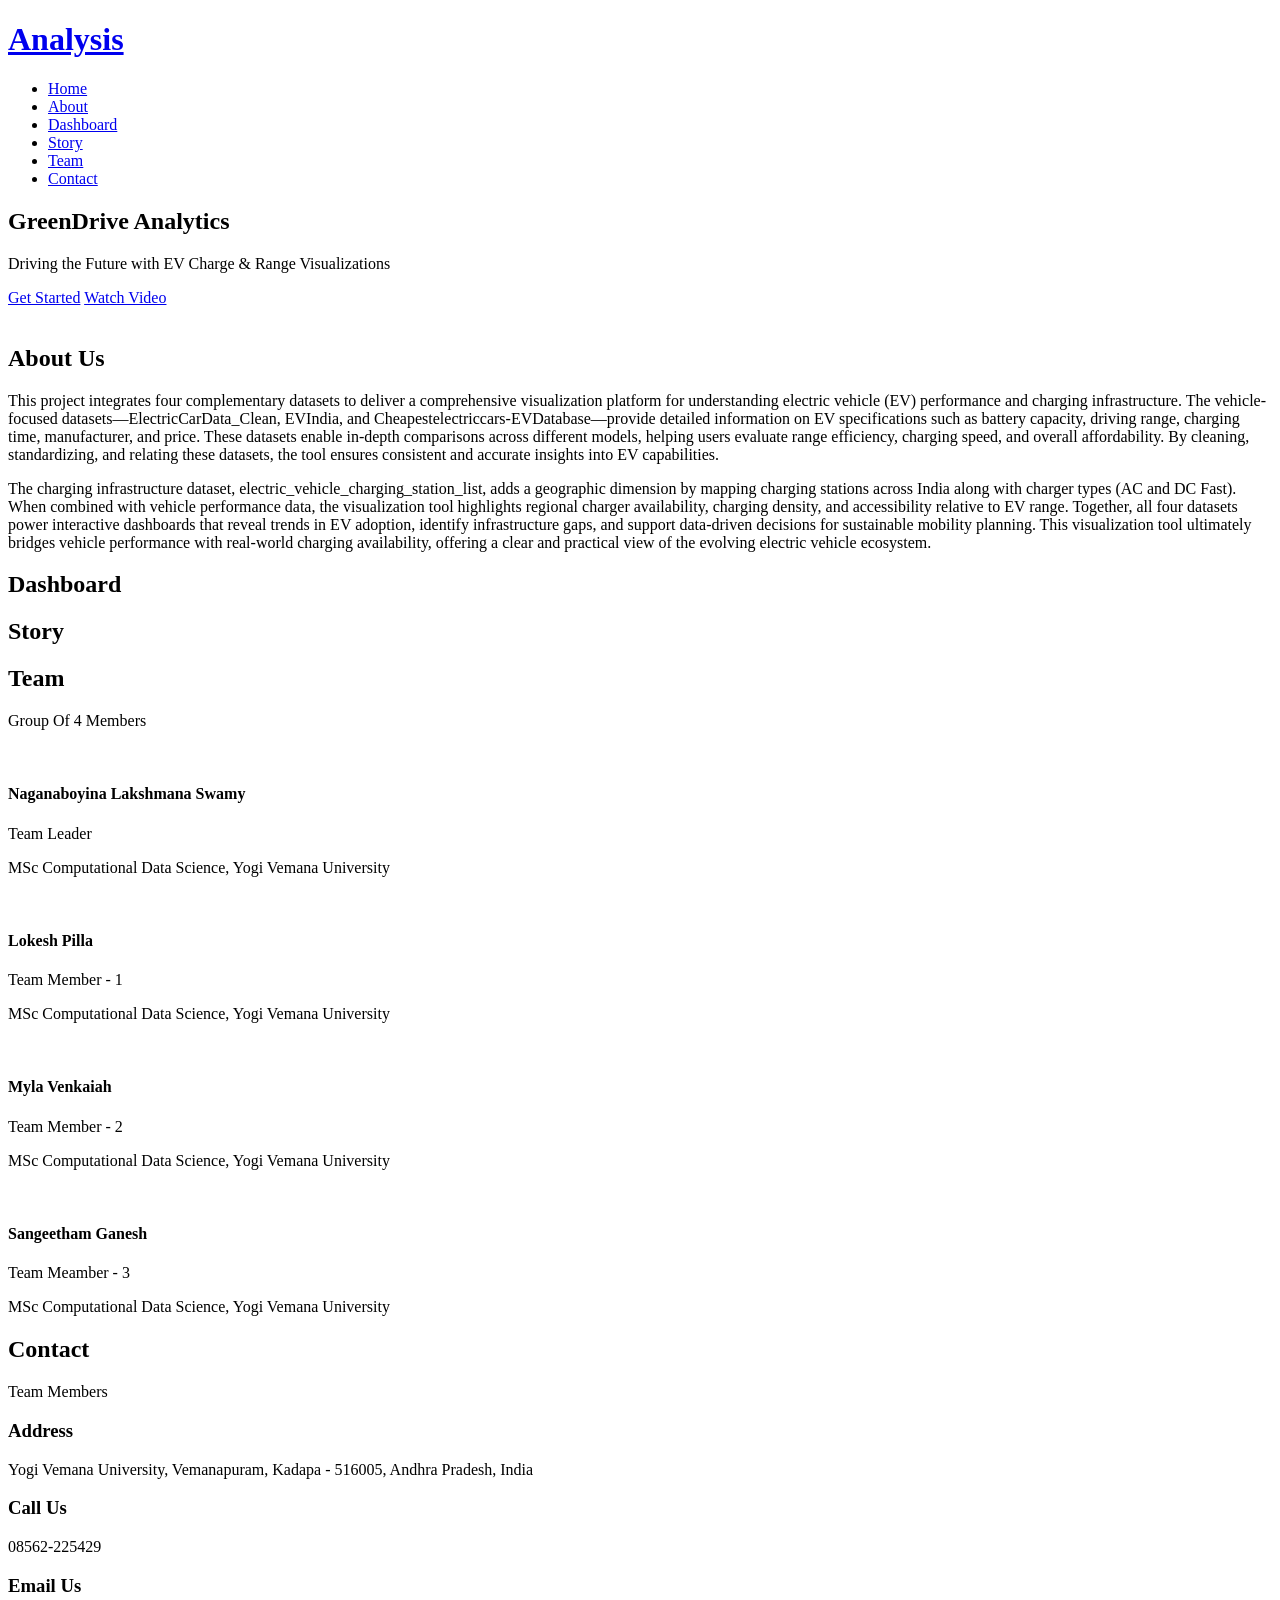
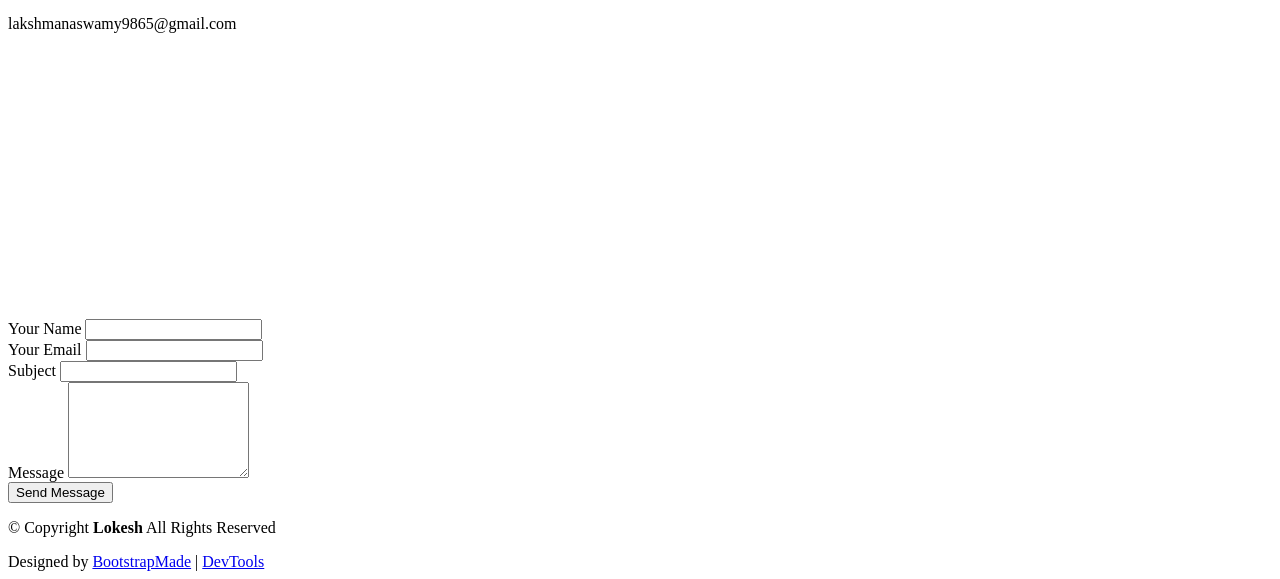
==== templates/index.html @ 906aff70 "Add files via upload" ====
<!DOCTYPE html>
<html lang="en">

<head>
  <meta charset="utf-8">
  <meta content="width=device-width, initial-scale=1.0" name="viewport">
  <title>EV Charge And Range Analysis</title>
  <meta name="description" content="">
  <meta name="keywords" content="">

  <!-- Favicons -->
  <link href="static/img/favicon.png" rel="icon">
  <link href="static/img/apple-touch-icon.png" rel="apple-touch-icon">

  <!-- Fonts -->
  <link href="https://fonts.googleapis.com" rel="preconnect">
  <link href="https://fonts.gstatic.com" rel="preconnect" crossorigin>
  <link href="https://fonts.googleapis.com/css2?family=Open+Sans:ital,wght@0,300;0,400;0,500;0,600;0,700;0,800;1,300;1,400;1,500;1,600;1,700;1,800&family=Poppins:ital,wght@0,100;0,200;0,300;0,400;0,500;0,600;0,700;0,800;0,900;1,100;1,200;1,300;1,400;1,500;1,600;1,700;1,800;1,900&family=Jost:ital,wght@0,100;0,200;0,300;0,400;0,500;0,600;0,700;0,800;0,900;1,100;1,200;1,300;1,400;1,500;1,600;1,700;1,800;1,900&display=swap" rel="stylesheet">

  <!-- Vendor CSS Files -->
  <link href="static/vendor/bootstrap/css/bootstrap.min.css" rel="stylesheet">
  <link href="static/vendor/bootstrap-icons/bootstrap-icons.css" rel="stylesheet">
  <link href="static/vendor/aos/aos.css" rel="stylesheet">
  <link href="static/vendor/glightbox/css/glightbox.min.css" rel="stylesheet">
  <link href="static/vendor/swiper/swiper-bundle.min.css" rel="stylesheet">

  <!-- Main CSS File -->
  <link href="static/css/main.css" rel="stylesheet">

  <!-- =======================================================
  * Template Name: Arsha
  * Template URL: https://bootstrapmade.com/arsha-free-bootstrap-html-template-corporate/
  * Updated: Feb 22 2025 with Bootstrap v5.3.3
  * Author: BootstrapMade.com
  * License: https://bootstrapmade.com/license/
  ======================================================== -->
</head>

<body class="index-page">

  <header id="header" class="header d-flex align-items-center fixed-top">
    <div class="container-fluid container-xl position-relative d-flex align-items-center">

      <a href="index.html" class="logo d-flex align-items-center me-auto">
        <!-- Uncomment the line below if you also wish to use an image logo -->
        <!-- <img src="static/img/logo.webp" alt=""> -->
        <h1 class="sitename">Analysis</h1>
      </a>

      <nav id="navmenu" class="navmenu">
        <ul>
          <li><a href="#Home" class="active">Home</a></li>
          <li><a href="#about">About</a></li>
          <li><a href="#Dashboard">Dashboard</a></li>
          <li><a href="#Story">Story</a></li>
          <li><a href="#team">Team</a></li>
          <li><a href="#contact">Contact</a></li>
        </ul>
        <i class="mobile-nav-toggle d-xl-none bi bi-list"></i>
      </nav>

    </div>
  </header>

  <main class="main">

    <!-- Home Section -->
    <section id="Home" class="hero section dark-background">

      <div class="container">
        <div class="row gy-4">
          <div class="col-lg-6 order-2 order-lg-1 d-flex flex-column justify-content-center" data-aos="zoom-out">
            <h1>GreenDrive Analytics</h1>
            <p>Driving the Future with EV Charge & Range Visualizations</p>
            <div class="d-flex">
              <a href="#about" class="btn-get-started">Get Started</a>
              <a href="https://www.youtube.com/watch?v=Y7f98aduVJ8" class="glightbox btn-watch-video d-flex align-items-center"><i class="bi bi-play-circle"></i><span>Watch Video</span></a>
            </div>
          </div>
          <div class="col-lg-6 order-1 order-lg-2 hero-img" data-aos="zoom-out" data-aos-delay="200">
            <img src="static/img/hero-img.png" class="img-fluid animated" alt="">
          </div>
        </div>
      </div>

    </section><!-- /Home Section -->

    <!-- Clients Section -->
    <section id="clients" class="clients section light-background">

      <div class="container" data-aos="zoom-in">

        <div class="swiper init-swiper">
          <script type="application/json" class="swiper-config">
            {
              "loop": true,
              "speed": 600,
              "autoplay": {
                "delay": 5000
              },
              "slidesPerView": "auto",
              "pagination": {
                "el": ".swiper-pagination",
                "type": "bullets",
                "clickable": true
              },
              "breakpoints": {
                "320": {
                  "slidesPerView": 2,
                  "spaceBetween": 40
                },
                "480": {
                  "slidesPerView": 3,
                  "spaceBetween": 60
                },
                "640": {
                  "slidesPerView": 4,
                  "spaceBetween": 80
                },
                "992": {
                  "slidesPerView": 5,
                  "spaceBetween": 120
                },
                "1200": {
                  "slidesPerView": 6,
                  "spaceBetween": 120
                }
              }
            }
          </script>
          </div>

    </section><!-- /Clients Section -->

    <!-- About Section -->
    <section id="about" class="about section">

      <!-- Section Title -->
      <div class="container section-title" data-aos="fade-up">
        <h2>About Us</h2>
      </div><!-- End Section Title -->

      <div class="container">

        <div class="row gy-4">

          <div class="col-lg-6 content" data-aos="fade-up" data-aos-delay="100">
            <p>
              This project integrates four complementary datasets to deliver a comprehensive visualization platform for understanding electric vehicle (EV) performance and charging infrastructure. The vehicle-focused datasets—ElectricCarData_Clean, EVIndia, and Cheapestelectriccars-EVDatabase—provide detailed information on EV specifications such as battery capacity, driving range, charging time, manufacturer, and price. These datasets enable in-depth comparisons across different models, helping users evaluate range efficiency, charging speed, and overall affordability. By cleaning, standardizing, and relating these datasets, the tool ensures consistent and accurate insights into EV capabilities.
            </p>
          </div>

          <div class="col-lg-6" data-aos="fade-up" data-aos-delay="200">
            <p>The charging infrastructure dataset, electric_vehicle_charging_station_list, adds a geographic dimension by mapping charging stations across India along with charger types (AC and DC Fast). When combined with vehicle performance data, the visualization tool highlights regional charger availability, charging density, and accessibility relative to EV range. Together, all four datasets power interactive dashboards that reveal trends in EV adoption, identify infrastructure gaps, and support data-driven decisions for sustainable mobility planning. This visualization tool ultimately bridges vehicle performance with real-world charging availability, offering a clear and practical view of the evolving electric vehicle ecosystem. </p>
            
          </div>

        </div>

      </div>

    </section><!-- /About Section -->


    <!-- Dashboard Section -->
    <section id="Dashboard" class="services section light-background">

      <!-- Section Title -->
      <div class="container section-title" data-aos="fade-up">
        <h2>Dashboard</h2>
      </div><!-- End Section Title -->

      <div class="dashboard-container">

        <div class='tableauPlaceholder' 
        id='viz1770305021804' 
        style='position: relative'><noscript><a href='#'>
          <img alt='Dashboard of Electric cars in India ' 
          src='https:&#47;&#47;public.tableau.com&#47;static&#47;images&#47;sm&#47;smartbridge_17703007375670&#47;DashboardofElectriccarsinIndia&#47;1_rss.png' 
          style='border: none' /></a></noscript><object class='tableauViz'  style='display:none;'>
            <param name='host_url' value='https%3A%2F%2Fpublic.tableau.com%2F' /> 
            <param name='embed_code_version' value='3' /> <param name='site_root' value='' />
            <param name='name' value='smartbridge_17703007375670&#47;DashboardofElectriccarsinIndia' />
            <param name='tabs' value='no' /><param name='toolbar' value='yes' />
            <param name='static_image' value='https:&#47;&#47;public.tableau.com&#47;static&#47;images&#47;sm&#47;smartbridge_17703007375670&#47;DashboardofElectriccarsinIndia&#47;1.png' /> 
            <param name='animate_transition' value='yes' />
            <param name='display_static_image' value='yes' />
            <param name='display_spinner' value='yes' />
            <param name='display_overlay' value='yes' />
            <param name='display_count' value='yes' />
            <param name='language' value='en-US' />
            <param name='filter' value='publish=yes' />
            </object></div>                
            <script type='text/javascript'>                    
            var divElement = document.getElementById('viz1770305021804');                    
            var vizElement = divElement.getElementsByTagName('object')[0];                    
            if ( divElement.offsetWidth > 800 ) 
            { 
              vizElement.style.width='1916px';
              vizElement.style.height='1030px';
            } 
            else if ( divElement.offsetWidth > 500 ) 
            { 
              vizElement.style.width='1716px';
              vizElement.style.height='1027px';
            } 
            else { 
              vizElement.style.width='90%';
              vizElement.style.height='2127px';
            }                     
            var scriptElement = document.createElement('script');                   
            scriptElement.src = 'https://public.tableau.com/javascripts/api/viz_v1.js';                    
            vizElement.parentNode.insertBefore(scriptElement, vizElement);  
         </script>


      </div>

    </section><!-- /Dashboard Section -->

    <!-- Story Section -->
    <section id="Story" class="portfolio section">

      <!-- Section Title -->
      <div class="container section-title" data-aos="fade-up">
        <h2>Story</h2>
        
      </div><!-- End Section Title -->

      <div class="container">

        <div class='tableauPlaceholder' 
        id='viz1770305471820' 
        style='position: relative'><noscript><a href='#'>
          <img alt='Story of Electric Cars in India '
           src='https:&#47;&#47;public.tableau.com&#47;static&#47;images&#47;sm&#47;smartbridge_17703007375670&#47;StoryofElectriccarsinIndia&#47;1_rss.png' 
           style='border: none' /></a></noscript><object class='tableauViz'  
           style='display:none;'><param name='host_url' 
           value='https%3A%2F%2Fpublic.tableau.com%2F' /> 
           <param name='embed_code_version' value='3' /> 
           <param name='site_root' value='' />
           <param name='name' value='smartbridge_17703007375670&#47;StoryofElectriccarsinIndia' />
           <param name='tabs' value='no' />
           <param name='toolbar' value='yes' />
           <param name='static_image' value='https:&#47;&#47;public.tableau.com&#47;static&#47;images&#47;sm&#47;smartbridge_17703007375670&#47;StoryofElectriccarsinIndia&#47;1.png' /> 
           <param name='animate_transition' value='yes' />
           <param name='display_static_image' value='yes' />
           <param name='display_spinner' value='yes' />
           <param name='display_overlay' value='yes' />
           <param name='display_count' value='yes' />
           <param name='language' value='en-US' />
           <param name='filter' value='publish=yes' />
           </object></div>               
            <script type='text/javascript'>  
             var divElement = document.getElementById('viz1770305471820');                    
             var vizElement = divElement.getElementsByTagName('object')[0];                    
             vizElement.style.width='1016px';
             vizElement.style.height='991px';                    
             var scriptElement = document.createElement('script');                    
             scriptElement.src = 'https://public.tableau.com/javascripts/api/viz_v1.js';                    
             vizElement.parentNode.insertBefore(scriptElement, vizElement);                

        </script>

       

      </div>

    </section><!-- /Story Section -->

    <!-- Team Section -->
    <section id="team" class="team section">

      <!-- Section Title -->
      <div class="container section-title" data-aos="fade-up">
        <h2>Team</h2>
        <p>Group Of 4 Members</p>
      </div><!-- End Section Title -->

      <div class="container">

        <div class="row gy-4">

          <div class="col-lg-6" data-aos="fade-up" data-aos-delay="100">
            <div class="team-member d-flex align-items-start">
              <div class="pic"><img src="static/img/person/person-m-71.png" class="img-fluid" alt=""></div>
              <div class="member-info">
                <h4>Naganaboyina Lakshmana Swamy</h4>
                <span>Team Leader</span>
                <p>MSc Computational Data Science, Yogi Vemana University</p>
                <div class="social">

                  <a href="https://twitter.com/USERNAME" target="_blank">
                    <i class="bi bi-twitter-x"></i>
                  </a>

                  <a href="https://facebook.com/USERNAME" target="_blank">
                    <i class="bi bi-facebook"></i>
                  </a>

                  <a href="https://instagram.com/USERNAME" target="_blank">
                    <i class="bi bi-instagram"></i>
                  </a>

                  <a href="https://linkedin.com/in/USERNAME" target="_blank">
                    <i class="bi bi-linkedin"></i>
                  </a>

                </div>
              </div>
            </div>
          </div><!-- End Team Member -->

          <div class="col-lg-6" data-aos="fade-up" data-aos-delay="200">
            <div class="team-member d-flex align-items-start">
              <div class="pic"><img src="static/img/person/person-f-8.png" class="img-fluid" alt=""></div>
              <div class="member-info">
                <h4>Lokesh Pilla</h4>
                <span>Team Member - 1</span>
                <p>MSc Computational Data Science, Yogi Vemana University</p>
                <div class="social">

                  <a href="https://github.com/Lokesh1430" target="_blank">
                    <i class="bi bi-github"></i>
                  </a>

                  <a href="https://www.linkedin.com/in/lokesh-pilla-267b02232/" target="_blank">
                    <i class="bi bi-linkedin"></i>
                  </a>

                </div>
              </div>
            </div>
          </div><!-- End Team Member -->

          <div class="col-lg-6" data-aos="fade-up" data-aos-delay="300">
            <div class="team-member d-flex align-items-start">
              <div class="pic"><img src="static/img/person/person-m-6.png" class="img-fluid" alt=""></div>
              <div class="member-info">
                <h4>Myla Venkaiah</h4>
                <span>Team Member - 2</span>
                <p>MSc Computational Data Science, Yogi Vemana University</p>
                <div class="social">

                  <a href="https://github.com/venkaiah963" target="_blank">
                    <i class="bi bi-github"></i>
                  </a>

                  <a href="https://www.linkedin.com/in/myla-venkaiah-67b405285/" target="_blank">
                    <i class="bi bi-linkedin"></i>
                  </a>

                </div>
              </div>
            </div>
          </div><!-- End Team Member -->

          <div class="col-lg-6" data-aos="fade-up" data-aos-delay="400">
            <div class="team-member d-flex align-items-start">
              <div class="pic"><img src="static/img/person/person-42.png" class="img-fluid" alt=""></div>
              <div class="member-info">
                <h4>Sangeetham Ganesh</h4>
                <span>Team Meamber - 3</span>
                <p>MSc Computational Data Science, Yogi Vemana University</p>
                <div class="social">

                  <a href="https://github.com/ganesh-sangeetham" target="_blank">
                    <i class="bi bi-github"></i>
                  </a>

                  <a href="https://www.linkedin.com/in/sangeetham-ganesh-22184230a/" target="_blank">
                    <i class="bi bi-linkedin"></i>
                  </a>

                </div>
              </div>
            </div>
          </div><!-- End Team Member -->

        </div>

      </div>

    </section><!-- /Team Section -->

   

    <!-- Contact Section -->
    <section id="contact" class="contact section">

      
      <!-- Section Title -->
      <div class="container section-title" data-aos="fade-up">
        <h2>Contact</h2>
        <p>Team Members</p>
      </div><!-- End Section Title -->

      <div class="container" data-aos="fade-up" data-aos-delay="100">

        <div class="row gy-4">

          <div class="col-lg-5">

            <div class="info-wrap">
              <div class="info-item d-flex" data-aos="fade-up" data-aos-delay="200">
                <i class="bi bi-geo-alt flex-shrink-0"></i>
                <div>
                  <h3>Address</h3>
                  <p>Yogi Vemana University, Vemanapuram, Kadapa - 516005, Andhra Pradesh, India</p>
                </div>
              </div><!-- End Info Item -->

              <div class="info-item d-flex" data-aos="fade-up" data-aos-delay="300">
                <i class="bi bi-telephone flex-shrink-0"></i>
                <div>
                  <h3>Call Us</h3>
                  <p>08562-225429</p>
                </div>
              </div><!-- End Info Item -->

              <div class="info-item d-flex" data-aos="fade-up" data-aos-delay="400">
                <i class="bi bi-envelope flex-shrink-0"></i>
                <div>
                  <h3>Email Us</h3>
                  <p>lakshmanaswamy9865@gmail.com</p>
                </div>
              </div><!-- End Info Item -->

                <div style="width:100%; overflow-x:auto;">
                  <iframe
                    src="https://www.bing.com/maps/embed?h=270&w=900&cp=14.476032~78.714332&lvl=15&sty=r&sp=point.14.476032_78.714332_Yogi%20Vemana%20University&pp=14.476032~78.714332;Yogi%20Vemana%20University&form=LMLTEW"
                    frameborder="0"
                    style="border:0; width:900px; height:270px; display:block;"
                    loading="lazy">
                  </iframe>
                </div>
            </div>
          </div>

     <div class="col-lg-7">
  <form id="contactForm" action="/contact" method="post" data-aos="fade-up" data-aos-delay="200">

    <div class="row gy-4">

      <div class="col-md-6">
        <label class="pb-2">Your Name</label>
        <input type="text" name="name" class="form-control" required>
      </div>

      <div class="col-md-6">
        <label class="pb-2">Your Email</label>
        <input type="email" name="email" class="form-control" required>
      </div>

      <div class="col-md-12">
        <label class="pb-2">Subject</label>
        <input type="text" name="subject" class="form-control" required>
      </div>

      <div class="col-md-12">
        <label class="pb-2">Message</label>
        <textarea name="message" rows="6" class="form-control" required></textarea>
      </div>

      <div class="col-md-12 text-center">
        <button type="submit" class="btn btn-primary">Send Message</button>
      </div>

    </div>
<!-- Success Popup -->
<div id="successPopup" style="
display:none;
position:fixed;
top:0;
left:0;
width:100%;
height:100%;
background:rgba(0,0,0,0.6);
justify-content:center;
align-items:center;
z-index:9999;
">

  <div style="
  background:#fff;
  padding:30px;
  border-radius:12px;
  text-align:center;
  width:300px;
  position:relative;
  box-shadow:0 0 20px rgba(0,0,0,0.2);
  ">

    <span id="closePopup"
      style="position:absolute; right:15px; top:10px; cursor:pointer; font-size:20px;">
      ✖
    </span>

    <div style="font-size:60px; color:green;">✔</div>
    <h4>Message Sent Successfully!</h4>

  </div>
</div>

  </form>
</div>


    </section><!-- /Contact Section -->

  </main>

  <footer id="footer" class="footer">

    

    <div class="container copyright text-center mt-4">
      <p>© <span>Copyright</span> <strong class="px-1 sitename">Lokesh</strong> <span>All Rights Reserved</span></p>
      <div class="credits">
        <!-- All the links in the footer should remain intact. -->
        <!-- You can delete the links only if you've purchased the pro version. -->
        <!-- Licensing information: https://bootstrapmade.com/license/ -->
        <!-- Purchase the pro version with working PHP/AJAX contact form: [buy-url] -->
        Designed by <a href="https://bootstrapmade.com/">BootstrapMade</a> | <a href="https://bootstrapmade.com/tools/">DevTools</a>
      </div>
    </div>

  </footer>

  <!-- Scroll Top -->
  <a href="#" id="scroll-top" class="scroll-top d-flex align-items-center justify-content-center"><i class="bi bi-arrow-up-short"></i></a>

  <!-- Preloader -->
  <div id="preloader"></div>

  <!-- Vendor JS Files -->
  <script src="static/vendor/bootstrap/js/bootstrap.bundle.min.js"></script>
  <form action="/contact" method="post">

  <script src="static/vendor/aos/aos.js"></script>
  <script src="static/vendor/glightbox/js/glightbox.min.js"></script>
  <script src="static/vendor/swiper/swiper-bundle.min.js"></script>
  <script src="static/vendor/waypoints/noframework.waypoints.js"></script>
  <script src="static/vendor/imagesloaded/imagesloaded.pkgd.min.js"></script>
  <script src="static/vendor/isotope-layout/isotope.pkgd.min.js"></script>

  <!-- Main JS File -->
 <script src="static/js/main.js"></script>

</body>

</html>
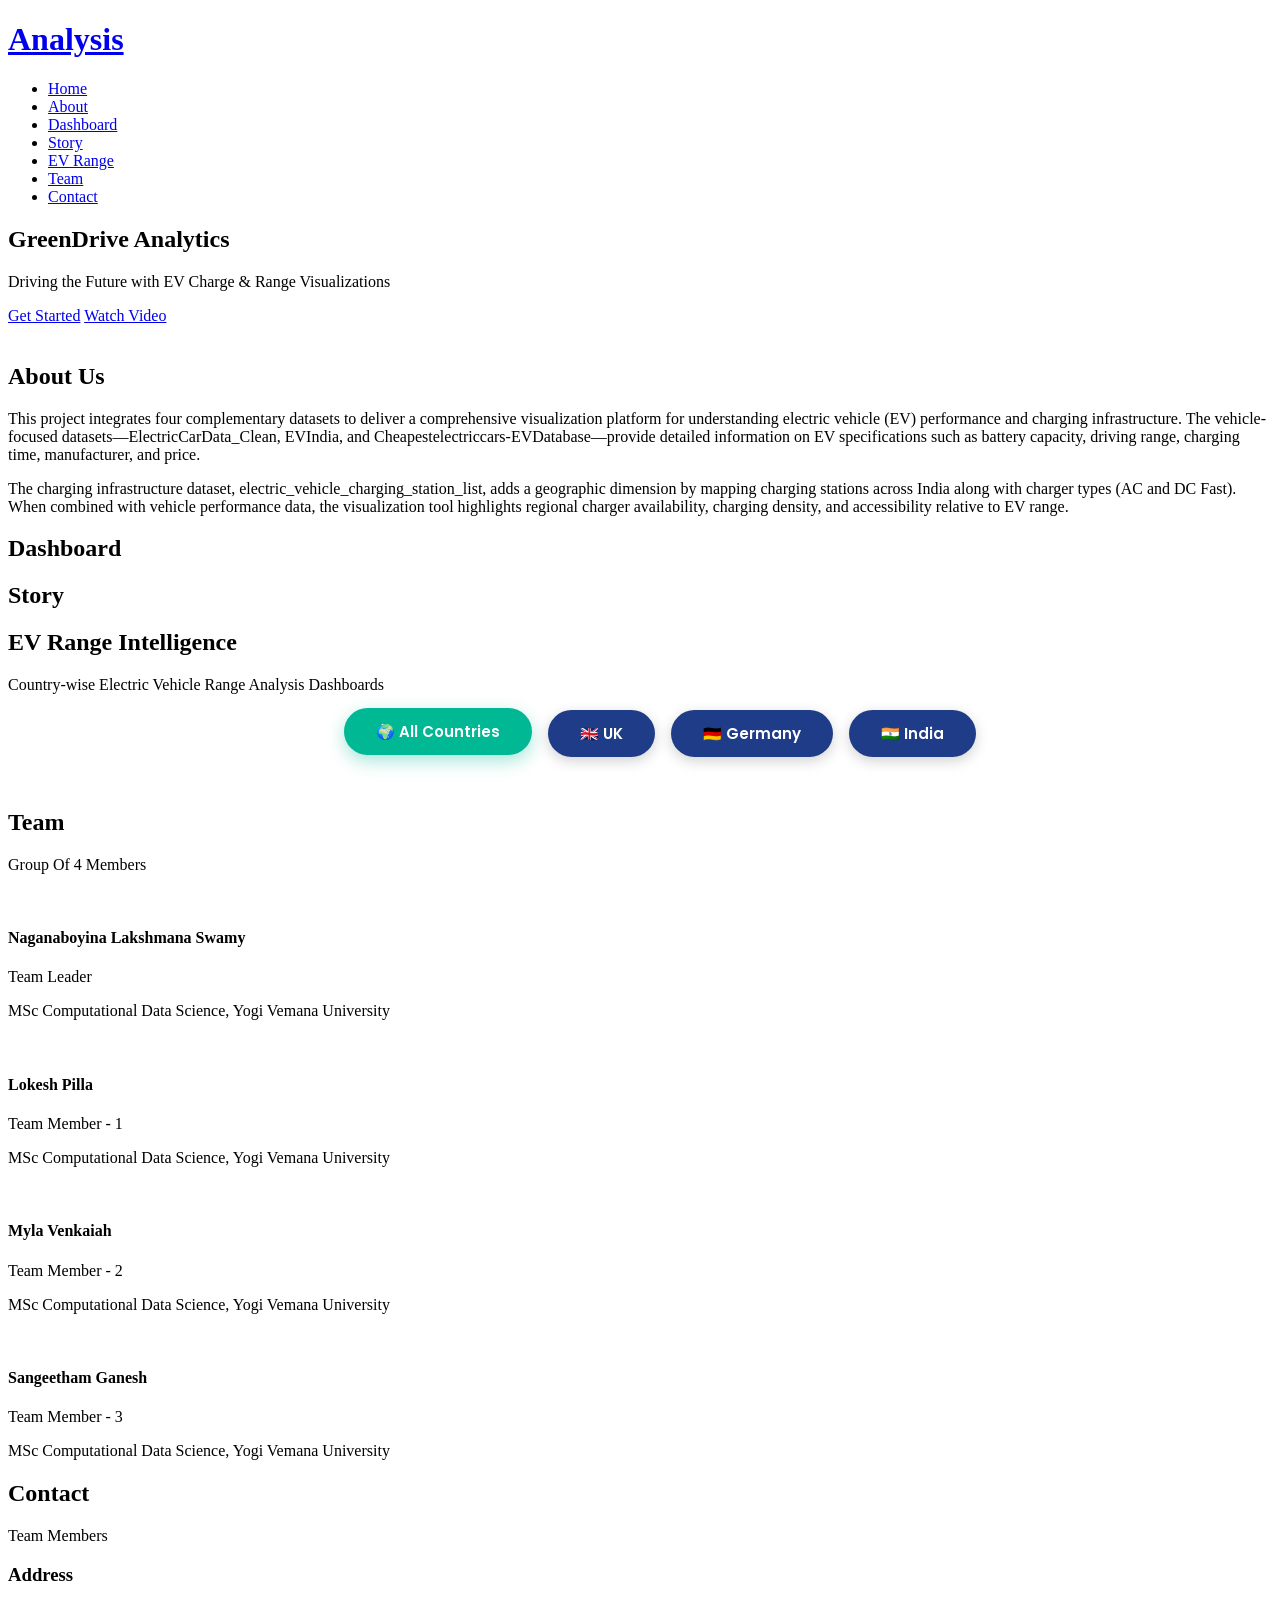
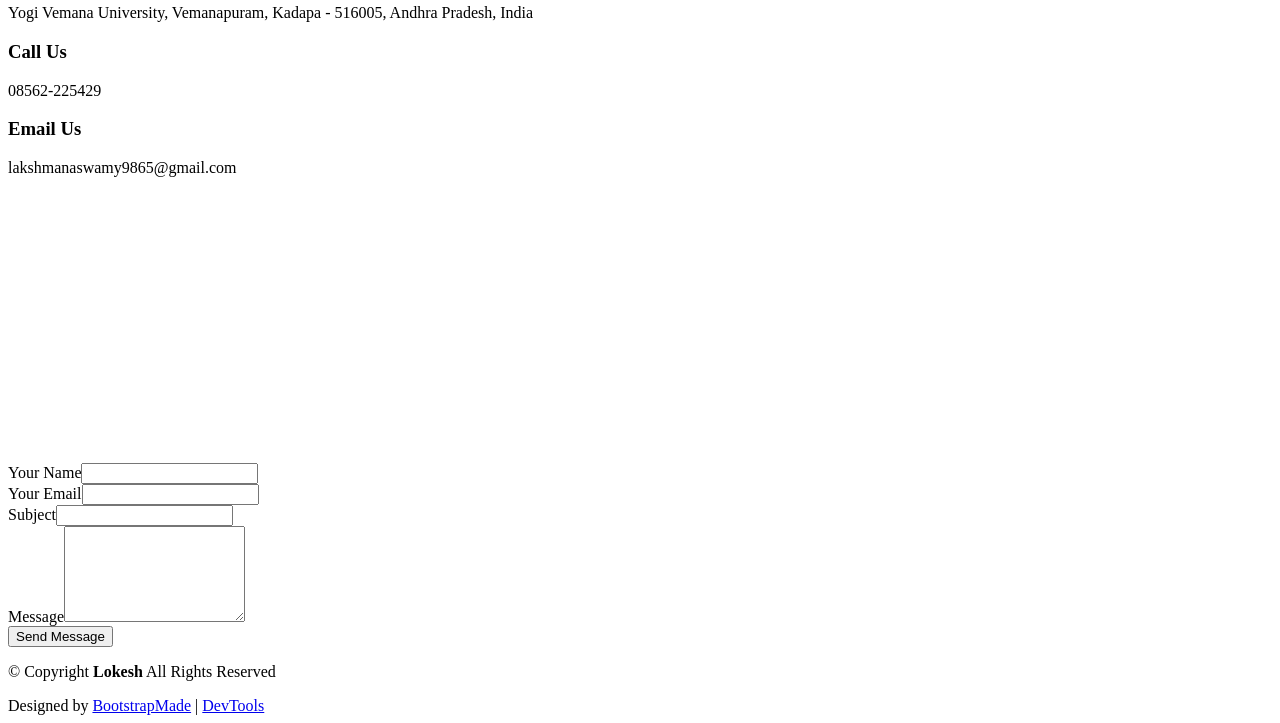
==== commit a6b22eed: "Update index.html" ====
--- a/templates/index.html
+++ b/templates/index.html
@@ -1,80 +1,107 @@
 <!DOCTYPE html>
 <html lang="en">
-
 <head>
   <meta charset="utf-8">
   <meta content="width=device-width, initial-scale=1.0" name="viewport">
   <title>EV Charge And Range Analysis</title>
-  <meta name="description" content="">
-  <meta name="keywords" content="">
-
-  <!-- Favicons -->
   <link href="static/img/favicon.png" rel="icon">
   <link href="static/img/apple-touch-icon.png" rel="apple-touch-icon">
-
-  <!-- Fonts -->
-  <link href="https://fonts.googleapis.com" rel="preconnect">
-  <link href="https://fonts.gstatic.com" rel="preconnect" crossorigin>
-  <link href="https://fonts.googleapis.com/css2?family=Open+Sans:ital,wght@0,300;0,400;0,500;0,600;0,700;0,800;1,300;1,400;1,500;1,600;1,700;1,800&family=Poppins:ital,wght@0,100;0,200;0,300;0,400;0,500;0,600;0,700;0,800;0,900;1,100;1,200;1,300;1,400;1,500;1,600;1,700;1,800;1,900&family=Jost:ital,wght@0,100;0,200;0,300;0,400;0,500;0,600;0,700;0,800;0,900;1,100;1,200;1,300;1,400;1,500;1,600;1,700;1,800;1,900&display=swap" rel="stylesheet">
-
-  <!-- Vendor CSS Files -->
+  <link href="https://fonts.googleapis.com/css2?family=Open+Sans:wght@300;400;500;600;700;800&family=Poppins:wght@100;200;300;400;500;600;700;800;900&family=Jost:wght@100;200;300;400;500;600;700;800;900&display=swap" rel="stylesheet">
   <link href="static/vendor/bootstrap/css/bootstrap.min.css" rel="stylesheet">
   <link href="static/vendor/bootstrap-icons/bootstrap-icons.css" rel="stylesheet">
   <link href="static/vendor/aos/aos.css" rel="stylesheet">
   <link href="static/vendor/glightbox/css/glightbox.min.css" rel="stylesheet">
   <link href="static/vendor/swiper/swiper-bundle.min.css" rel="stylesheet">
-
-  <!-- Main CSS File -->
   <link href="static/css/main.css" rel="stylesheet">
 
-  <!-- =======================================================
-  * Template Name: Arsha
-  * Template URL: https://bootstrapmade.com/arsha-free-bootstrap-html-template-corporate/
-  * Updated: Feb 22 2025 with Bootstrap v5.3.3
-  * Author: BootstrapMade.com
-  * License: https://bootstrapmade.com/license/
-  ======================================================== -->
+  <style>
+    .range-nav-container {
+      display: flex;
+      justify-content: center;
+      align-items: center;
+      gap: 16px;
+      flex-wrap: wrap;
+      padding: 0 20px 32px 20px;
+      width: 100%;
+    }
+    .range-tab {
+      background: #1f3c88;
+      color: #fff;
+      border: none;
+      padding: 12px 32px;
+      border-radius: 50px;
+      font-size: 15px;
+      font-weight: 600;
+      font-family: 'Poppins', sans-serif;
+      cursor: pointer;
+      transition: all 0.3s ease;
+      box-shadow: 0 4px 14px rgba(0,0,0,0.18);
+    }
+    .range-tab:hover {
+      background: #47b2e4;
+      transform: translateY(-3px);
+      box-shadow: 0 6px 18px rgba(71,178,228,0.35);
+    }
+    .range-tab.active-tab {
+      background: #00b894;
+      box-shadow: 0 6px 18px rgba(0,184,148,0.35);
+      transform: translateY(-2px);
+    }
+    .dashboard-frame {
+      display: none;
+      animation: fadeEffect 0.45s ease;
+      width: 100%;
+      overflow-x: auto;
+    }
+    .active-dashboard { display: block; }
+    @keyframes fadeEffect {
+      from { opacity:0; transform:translateY(8px); }
+      to   { opacity:1; transform:translateY(0); }
+    }
+    .tableau-wrap {
+      width: 100%;
+      overflow-x: auto;
+      background: #f8f9fa;
+    }
+  </style>
 </head>
 
 <body class="index-page">
 
   <header id="header" class="header d-flex align-items-center fixed-top">
     <div class="container-fluid container-xl position-relative d-flex align-items-center">
-
       <a href="index.html" class="logo d-flex align-items-center me-auto">
-        <!-- Uncomment the line below if you also wish to use an image logo -->
-        <!-- <img src="static/img/logo.webp" alt=""> -->
         <h1 class="sitename">Analysis</h1>
       </a>
-
       <nav id="navmenu" class="navmenu">
         <ul>
           <li><a href="#Home" class="active">Home</a></li>
           <li><a href="#about">About</a></li>
           <li><a href="#Dashboard">Dashboard</a></li>
           <li><a href="#Story">Story</a></li>
+          <li><a href="#range-dashboard">EV Range</a></li>
           <li><a href="#team">Team</a></li>
           <li><a href="#contact">Contact</a></li>
         </ul>
         <i class="mobile-nav-toggle d-xl-none bi bi-list"></i>
       </nav>
-
     </div>
   </header>
 
   <main class="main">
 
-    <!-- Home Section -->
+    <!-- Home -->
     <section id="Home" class="hero section dark-background">
-
       <div class="container">
         <div class="row gy-4">
           <div class="col-lg-6 order-2 order-lg-1 d-flex flex-column justify-content-center" data-aos="zoom-out">
             <h1>GreenDrive Analytics</h1>
-            <p>Driving the Future with EV Charge & Range Visualizations</p>
+            <p>Driving the Future with EV Charge &amp; Range Visualizations</p>
             <div class="d-flex">
               <a href="#about" class="btn-get-started">Get Started</a>
-              <a href="https://www.youtube.com/watch?v=Y7f98aduVJ8" class="glightbox btn-watch-video d-flex align-items-center"><i class="bi bi-play-circle"></i><span>Watch Video</span></a>
+              <a href="https://youtu.be/n0tYSlfFd5w" class="glightbox btn-watch-video d-flex align-items-center">
+                <i class="bi bi-play-circle"></i><span>Watch Video</span>
+              </a>
             </div>
           </div>
           <div class="col-lg-6 order-1 order-lg-2 hero-img" data-aos="zoom-out" data-aos-delay="200">
@@ -82,471 +109,322 @@
           </div>
         </div>
       </div>
-
-    </section><!-- /Home Section -->
-
-    <!-- Clients Section -->
+    </section>
+
+    <!-- Clients -->
     <section id="clients" class="clients section light-background">
-
       <div class="container" data-aos="zoom-in">
-
         <div class="swiper init-swiper">
-          <script type="application/json" class="swiper-config">
-            {
-              "loop": true,
-              "speed": 600,
-              "autoplay": {
-                "delay": 5000
-              },
-              "slidesPerView": "auto",
-              "pagination": {
-                "el": ".swiper-pagination",
-                "type": "bullets",
-                "clickable": true
-              },
-              "breakpoints": {
-                "320": {
-                  "slidesPerView": 2,
-                  "spaceBetween": 40
-                },
-                "480": {
-                  "slidesPerView": 3,
-                  "spaceBetween": 60
-                },
-                "640": {
-                  "slidesPerView": 4,
-                  "spaceBetween": 80
-                },
-                "992": {
-                  "slidesPerView": 5,
-                  "spaceBetween": 120
-                },
-                "1200": {
-                  "slidesPerView": 6,
-                  "spaceBetween": 120
-                }
-              }
-            }
-          </script>
-          </div>
-
-    </section><!-- /Clients Section -->
-
-    <!-- About Section -->
+          <script type="application/json" class="swiper-config">{"loop":true,"speed":600,"autoplay":{"delay":5000},"slidesPerView":"auto","pagination":{"el":".swiper-pagination","type":"bullets","clickable":true},"breakpoints":{"320":{"slidesPerView":2,"spaceBetween":40},"480":{"slidesPerView":3,"spaceBetween":60},"640":{"slidesPerView":4,"spaceBetween":80},"992":{"slidesPerView":5,"spaceBetween":120},"1200":{"slidesPerView":6,"spaceBetween":120}}}</script>
+        </div>
+      </div>
+    </section>
+
+    <!-- About -->
     <section id="about" class="about section">
-
-      <!-- Section Title -->
+      <div class="container section-title" data-aos="fade-up"><h2>About Us</h2></div>
+      <div class="container">
+        <div class="row gy-4">
+          <div class="col-lg-6 content" data-aos="fade-up" data-aos-delay="100">
+            <p>This project integrates four complementary datasets to deliver a comprehensive visualization platform for understanding electric vehicle (EV) performance and charging infrastructure. The vehicle-focused datasets—ElectricCarData_Clean, EVIndia, and Cheapestelectriccars-EVDatabase—provide detailed information on EV specifications such as battery capacity, driving range, charging time, manufacturer, and price.</p>
+          </div>
+          <div class="col-lg-6" data-aos="fade-up" data-aos-delay="200">
+            <p>The charging infrastructure dataset, electric_vehicle_charging_station_list, adds a geographic dimension by mapping charging stations across India along with charger types (AC and DC Fast). When combined with vehicle performance data, the visualization tool highlights regional charger availability, charging density, and accessibility relative to EV range.</p>
+          </div>
+        </div>
+      </div>
+    </section>
+
+    <!-- Dashboard -->
+    <section id="Dashboard" class="services section light-background">
+      <div class="container section-title" data-aos="fade-up"><h2>Dashboard</h2></div>
+      <div class="dashboard-container">
+        <div class='tableauPlaceholder' id='viz1771644620828' style='position:relative'>
+          <noscript><a href='#'><img alt='Dashboard' src='https://public.tableau.com/static/images/sm/smartbridge_17703007375670/DashboardofElectriccarsinIndia/1_rss.png' style='border:none'/></a></noscript>
+          <object class='tableauViz' style='display:none;'>
+            <param name='host_url' value='https%3A%2F%2Fpublic.tableau.com%2F'/>
+            <param name='embed_code_version' value='3'/><param name='site_root' value=''/>
+            <param name='name' value='smartbridge_17703007375670&#47;DashboardofElectriccarsinIndia'/>
+            <param name='tabs' value='no'/><param name='toolbar' value='yes'/>
+            <param name='animate_transition' value='yes'/><param name='display_static_image' value='yes'/>
+            <param name='display_spinner' value='yes'/><param name='display_overlay' value='yes'/>
+            <param name='display_count' value='yes'/><param name='language' value='en-US'/>
+          </object>
+        </div>
+        <script type='text/javascript'>
+          var de=document.getElementById('viz1771644620828'),ve=de.getElementsByTagName('object')[0];
+          ve.style.width='1850px'; ve.style.height='1027px';
+          var se=document.createElement('script');se.src='https://public.tableau.com/javascripts/api/viz_v1.js';ve.parentNode.insertBefore(se,ve);
+        </script>
+      </div>
+    </section>
+
+    <!-- Story -->
+    <section id="Story" class="portfolio section">
+      <div class="container section-title" data-aos="fade-up"><h2>Story</h2></div>
+      <div class="container">
+        <div class='tableauPlaceholder' id='viz1770305471820' style='position:relative'>
+          <noscript><a href='#'><img alt='Story' src='https://public.tableau.com/static/images/sm/smartbridge_17703007375670/StoryofElectriccarsinIndia/1_rss.png' style='border:none'/></a></noscript>
+          <object class='tableauViz' style='display:none;'>
+            <param name='host_url' value='https%3A%2F%2Fpublic.tableau.com%2F'/>
+            <param name='embed_code_version' value='3'/><param name='site_root' value=''/>
+            <param name='name' value='smartbridge_17703007375670&#47;StoryofElectriccarsinIndia'/>
+            <param name='tabs' value='no'/><param name='toolbar' value='yes'/>
+            <param name='animate_transition' value='yes'/><param name='display_static_image' value='yes'/>
+            <param name='display_spinner' value='yes'/><param name='display_overlay' value='yes'/>
+            <param name='display_count' value='yes'/><param name='language' value='en-US'/>
+            <param name='filter' value='publish=yes'/>
+          </object>
+        </div>
+        <script type='text/javascript'>
+          var ds=document.getElementById('viz1770305471820'),vs=ds.getElementsByTagName('object')[0];
+          vs.style.width='1016px'; vs.style.height='991px';
+          var ss=document.createElement('script');ss.src='https://public.tableau.com/javascripts/api/viz_v1.js';vs.parentNode.insertBefore(ss,vs);
+        </script>
+      </div>
+    </section>
+
+    <!-- ═══════════════════════════════════════════════════
+         EV RANGE INTELLIGENCE — 4 Country Dashboards
+    ════════════════════════════════════════════════════ -->
+    <section id="range-dashboard" class="services section light-background">
       <div class="container section-title" data-aos="fade-up">
-        <h2>About Us</h2>
-      </div><!-- End Section Title -->
-
+        <h2>EV Range Intelligence</h2>
+        <p>Country-wise Electric Vehicle Range Analysis Dashboards</p>
+      </div>
+
+      <div class="container-fluid">
+
+        <!-- BUTTONS — FIX: real flag emojis, no text codes -->
+        <div class="range-nav-container">
+          <button class="range-tab active-tab" data-dashboard="allCountries">🌍 All Countries</button>
+          <button class="range-tab" data-dashboard="uk">🇬🇧 UK</button>
+          <button class="range-tab" data-dashboard="germany">🇩🇪 Germany</button>
+          <button class="range-tab" data-dashboard="india">🇮🇳 India</button>
+        </div>
+
+        <!-- ALL COUNTRIES — id="allCountries" ✅ -->
+        <div id="allCountries" class="dashboard-frame active-dashboard">
+          <div class="tableau-wrap">
+            <div class='tableauPlaceholder' id='viz1778071068197' style='position:relative'>
+              <noscript><a href='#'><img alt='All Countries' src='https://public.tableau.com/static/images/GS/GS54MSJGT/1_rss.png' style='border:none'/></a></noscript>
+              <object class='tableauViz' style='display:none;'>
+                <param name='host_url' value='https%3A%2F%2Fpublic.tableau.com%2F'/>
+                <param name='embed_code_version' value='3'/>
+                <param name='path' value='shared&#47;GS54MSJGT'/>
+                <param name='toolbar' value='yes'/>
+                <param name='animate_transition' value='yes'/><param name='display_static_image' value='yes'/>
+                <param name='display_spinner' value='yes'/><param name='display_overlay' value='yes'/>
+                <param name='display_count' value='yes'/><param name='language' value='en-US'/>
+              </object>
+            </div>
+            <script type='text/javascript'>
+              var d1=document.getElementById('viz1778071068197'),v1=d1.getElementsByTagName('object')[0];
+              v1.style.width='1800px'; v1.style.height='1527px';
+              var sc1=document.createElement('script');sc1.src='https://public.tableau.com/javascripts/api/viz_v1.js';v1.parentNode.insertBefore(sc1,v1);
+            </script>
+          </div>
+        </div>
+
+        <!-- UK — id="uk" ✅ -->
+        <div id="uk" class="dashboard-frame active-dashboard">
+          <div class="tableau-wrap">
+            <div class='tableauPlaceholder' id='viz1778073698172' style='position:relative'>
+              <noscript><a href='#'><img alt='UK' src='https://public.tableau.com/static/images/Ra/Range_analysis1-UK/EVRangeIntelligenceUK/1_rss.png' style='border:none'/></a></noscript>
+              <object class='tableauViz' style='display:none;'>
+                <param name='host_url' value='https%3A%2F%2Fpublic.tableau.com%2F'/>
+                <param name='embed_code_version' value='3'/><param name='site_root' value=''/>
+                <param name='name' value='Range_analysis1-UK&#47;EVRangeIntelligenceUK'/>
+                <param name='tabs' value='no'/><param name='toolbar' value='yes'/>
+                <param name='animate_transition' value='yes'/><param name='display_static_image' value='yes'/>
+                <param name='display_spinner' value='yes'/><param name='display_overlay' value='yes'/>
+                <param name='display_count' value='yes'/><param name='language' value='en-US'/>
+              </object>
+            </div>
+            <script type='text/javascript'>
+              var d2=document.getElementById('viz1778073698172'),v2=d2.getElementsByTagName('object')[0];
+              v2.style.width='1800px'; v2.style.height='1527px';
+              var sc2=document.createElement('script');sc2.src='https://public.tableau.com/javascripts/api/viz_v1.js';v2.parentNode.insertBefore(sc2,v2);
+            </script>
+          </div>
+        </div>
+
+        <!-- GERMANY — id="germany" ✅ FIXED (was id="uk") -->
+        <div id="germany" class="dashboard-frame active-dashboard">
+          <div class="tableau-wrap">
+            <div class='tableauPlaceholder' id='viz1778070631413' style='position:relative'>
+              <noscript><a href='#'><img alt='Germany' src='https://public.tableau.com/static/images/Ra/Range_analysis1-germany/Dashboard1/1_rss.png' style='border:none'/></a></noscript>
+              <object class='tableauViz' style='display:none;'>
+                <param name='host_url' value='https%3A%2F%2Fpublic.tableau.com%2F'/>
+                <param name='embed_code_version' value='3'/><param name='site_root' value=''/>
+                <param name='name' value='Range_analysis1-germany&#47;Dashboard1'/>
+                <param name='tabs' value='no'/><param name='toolbar' value='yes'/>
+                <param name='animate_transition' value='yes'/><param name='display_static_image' value='yes'/>
+                <param name='display_spinner' value='yes'/><param name='display_overlay' value='yes'/>
+                <param name='display_count' value='yes'/><param name='language' value='en-US'/>
+              </object>
+            </div>
+            <script type='text/javascript'>
+              var d3=document.getElementById('viz1778070631413'),v3=d3.getElementsByTagName('object')[0];
+              v3.style.width='1800px'; v3.style.height='1527px';
+              var sc3=document.createElement('script');sc3.src='https://public.tableau.com/javascripts/api/viz_v1.js';v3.parentNode.insertBefore(sc3,v3);
+            </script>
+          </div>
+        </div>
+
+        <!-- INDIA — id="india" ✅ FIXED (was id="uk") -->
+        <div id="india" class="dashboard-frame active-dashboard">
+          <div class="tableau-wrap">
+            <div class='tableauPlaceholder' id='viz1778073731343' style='position:relative'>
+              <noscript><a href='#'><img alt='India' src='https://public.tableau.com/static/images/Ra/Range_analysis-India/Dashboard1/1_rss.png' style='border:none'/></a></noscript>
+              <object class='tableauViz' style='display:none;'>
+                <param name='host_url' value='https%3A%2F%2Fpublic.tableau.com%2F'/>
+                <param name='embed_code_version' value='3'/><param name='site_root' value=''/>
+                <param name='name' value='Range_analysis-India&#47;Dashboard1'/>
+                <param name='tabs' value='no'/><param name='toolbar' value='yes'/>
+                <param name='animate_transition' value='yes'/><param name='display_static_image' value='yes'/>
+                <param name='display_spinner' value='yes'/><param name='display_overlay' value='yes'/>
+                <param name='display_count' value='yes'/><param name='language' value='en-US'/>
+              </object>
+            </div>
+            <script type='text/javascript'>
+              var d4=document.getElementById('viz1778073731343'),v4=d4.getElementsByTagName('object')[0];
+              v4.style.width='1800px'; v4.style.height='1527px';
+              var sc4=document.createElement('script');sc4.src='https://public.tableau.com/javascripts/api/viz_v1.js';v4.parentNode.insertBefore(sc4,v4);
+            </script>
+          </div>
+        </div>
+
+      </div>
+    </section>
+
+    <!-- Team -->
+    <section id="team" class="team section">
+      <div class="container section-title" data-aos="fade-up"><h2>Team</h2><p>Group Of 4 Members</p></div>
       <div class="container">
-
         <div class="row gy-4">
-
-          <div class="col-lg-6 content" data-aos="fade-up" data-aos-delay="100">
-            <p>
-              This project integrates four complementary datasets to deliver a comprehensive visualization platform for understanding electric vehicle (EV) performance and charging infrastructure. The vehicle-focused datasets—ElectricCarData_Clean, EVIndia, and Cheapestelectriccars-EVDatabase—provide detailed information on EV specifications such as battery capacity, driving range, charging time, manufacturer, and price. These datasets enable in-depth comparisons across different models, helping users evaluate range efficiency, charging speed, and overall affordability. By cleaning, standardizing, and relating these datasets, the tool ensures consistent and accurate insights into EV capabilities.
-            </p>
-          </div>
-
-          <div class="col-lg-6" data-aos="fade-up" data-aos-delay="200">
-            <p>The charging infrastructure dataset, electric_vehicle_charging_station_list, adds a geographic dimension by mapping charging stations across India along with charger types (AC and DC Fast). When combined with vehicle performance data, the visualization tool highlights regional charger availability, charging density, and accessibility relative to EV range. Together, all four datasets power interactive dashboards that reveal trends in EV adoption, identify infrastructure gaps, and support data-driven decisions for sustainable mobility planning. This visualization tool ultimately bridges vehicle performance with real-world charging availability, offering a clear and practical view of the evolving electric vehicle ecosystem. </p>
-            
-          </div>
-
-        </div>
-
-      </div>
-
-    </section><!-- /About Section -->
-
-
-    <!-- Dashboard Section -->
-    <section id="Dashboard" class="services section light-background">
-
-      <!-- Section Title -->
-      <div class="container section-title" data-aos="fade-up">
-        <h2>Dashboard</h2>
-      </div><!-- End Section Title -->
-
-      <div class="dashboard-container">
-
-        <div class='tableauPlaceholder' 
-        id='viz1770305021804' 
-        style='position: relative'><noscript><a href='#'>
-          <img alt='Dashboard of Electric cars in India ' 
-          src='https:&#47;&#47;public.tableau.com&#47;static&#47;images&#47;sm&#47;smartbridge_17703007375670&#47;DashboardofElectriccarsinIndia&#47;1_rss.png' 
-          style='border: none' /></a></noscript><object class='tableauViz'  style='display:none;'>
-            <param name='host_url' value='https%3A%2F%2Fpublic.tableau.com%2F' /> 
-            <param name='embed_code_version' value='3' /> <param name='site_root' value='' />
-            <param name='name' value='smartbridge_17703007375670&#47;DashboardofElectriccarsinIndia' />
-            <param name='tabs' value='no' /><param name='toolbar' value='yes' />
-            <param name='static_image' value='https:&#47;&#47;public.tableau.com&#47;static&#47;images&#47;sm&#47;smartbridge_17703007375670&#47;DashboardofElectriccarsinIndia&#47;1.png' /> 
-            <param name='animate_transition' value='yes' />
-            <param name='display_static_image' value='yes' />
-            <param name='display_spinner' value='yes' />
-            <param name='display_overlay' value='yes' />
-            <param name='display_count' value='yes' />
-            <param name='language' value='en-US' />
-            <param name='filter' value='publish=yes' />
-            </object></div>                
-            <script type='text/javascript'>                    
-            var divElement = document.getElementById('viz1770305021804');                    
-            var vizElement = divElement.getElementsByTagName('object')[0];                    
-            if ( divElement.offsetWidth > 800 ) 
-            { 
-              vizElement.style.width='1916px';
-              vizElement.style.height='1030px';
-            } 
-            else if ( divElement.offsetWidth > 500 ) 
-            { 
-              vizElement.style.width='1716px';
-              vizElement.style.height='1027px';
-            } 
-            else { 
-              vizElement.style.width='90%';
-              vizElement.style.height='2127px';
-            }                     
-            var scriptElement = document.createElement('script');                   
-            scriptElement.src = 'https://public.tableau.com/javascripts/api/viz_v1.js';                    
-            vizElement.parentNode.insertBefore(scriptElement, vizElement);  
-         </script>
-
-
-      </div>
-
-    </section><!-- /Dashboard Section -->
-
-    <!-- Story Section -->
-    <section id="Story" class="portfolio section">
-
-      <!-- Section Title -->
-      <div class="container section-title" data-aos="fade-up">
-        <h2>Story</h2>
-        
-      </div><!-- End Section Title -->
-
-      <div class="container">
-
-        <div class='tableauPlaceholder' 
-        id='viz1770305471820' 
-        style='position: relative'><noscript><a href='#'>
-          <img alt='Story of Electric Cars in India '
-           src='https:&#47;&#47;public.tableau.com&#47;static&#47;images&#47;sm&#47;smartbridge_17703007375670&#47;StoryofElectriccarsinIndia&#47;1_rss.png' 
-           style='border: none' /></a></noscript><object class='tableauViz'  
-           style='display:none;'><param name='host_url' 
-           value='https%3A%2F%2Fpublic.tableau.com%2F' /> 
-           <param name='embed_code_version' value='3' /> 
-           <param name='site_root' value='' />
-           <param name='name' value='smartbridge_17703007375670&#47;StoryofElectriccarsinIndia' />
-           <param name='tabs' value='no' />
-           <param name='toolbar' value='yes' />
-           <param name='static_image' value='https:&#47;&#47;public.tableau.com&#47;static&#47;images&#47;sm&#47;smartbridge_17703007375670&#47;StoryofElectriccarsinIndia&#47;1.png' /> 
-           <param name='animate_transition' value='yes' />
-           <param name='display_static_image' value='yes' />
-           <param name='display_spinner' value='yes' />
-           <param name='display_overlay' value='yes' />
-           <param name='display_count' value='yes' />
-           <param name='language' value='en-US' />
-           <param name='filter' value='publish=yes' />
-           </object></div>               
-            <script type='text/javascript'>  
-             var divElement = document.getElementById('viz1770305471820');                    
-             var vizElement = divElement.getElementsByTagName('object')[0];                    
-             vizElement.style.width='1016px';
-             vizElement.style.height='991px';                    
-             var scriptElement = document.createElement('script');                    
-             scriptElement.src = 'https://public.tableau.com/javascripts/api/viz_v1.js';                    
-             vizElement.parentNode.insertBefore(scriptElement, vizElement);                
-
-        </script>
-
-       
-
-      </div>
-
-    </section><!-- /Story Section -->
-
-    <!-- Team Section -->
-    <section id="team" class="team section">
-
-      <!-- Section Title -->
-      <div class="container section-title" data-aos="fade-up">
-        <h2>Team</h2>
-        <p>Group Of 4 Members</p>
-      </div><!-- End Section Title -->
-
-      <div class="container">
-
-        <div class="row gy-4">
-
           <div class="col-lg-6" data-aos="fade-up" data-aos-delay="100">
             <div class="team-member d-flex align-items-start">
               <div class="pic"><img src="static/img/person/person-m-71.png" class="img-fluid" alt=""></div>
               <div class="member-info">
-                <h4>Naganaboyina Lakshmana Swamy</h4>
-                <span>Team Leader</span>
+                <h4>Naganaboyina Lakshmana Swamy</h4><span>Team Leader</span>
                 <p>MSc Computational Data Science, Yogi Vemana University</p>
                 <div class="social">
-
-                  <a href="https://twitter.com/USERNAME" target="_blank">
-                    <i class="bi bi-twitter-x"></i>
-                  </a>
-
-                  <a href="https://facebook.com/USERNAME" target="_blank">
-                    <i class="bi bi-facebook"></i>
-                  </a>
-
-                  <a href="https://instagram.com/USERNAME" target="_blank">
-                    <i class="bi bi-instagram"></i>
-                  </a>
-
-                  <a href="https://linkedin.com/in/USERNAME" target="_blank">
-                    <i class="bi bi-linkedin"></i>
-                  </a>
-
+                  <a href="https://github.com/lakshman9865" target="_blank"><i class="bi bi-github"></i></a>
+                  <a href="https://www.linkedin.com/in/lakshmana-swamy-7a4b7b248/" target="_blank"><i class="bi bi-linkedin"></i></a>
                 </div>
               </div>
             </div>
-          </div><!-- End Team Member -->
-
+          </div>
           <div class="col-lg-6" data-aos="fade-up" data-aos-delay="200">
             <div class="team-member d-flex align-items-start">
               <div class="pic"><img src="static/img/person/person-f-8.png" class="img-fluid" alt=""></div>
               <div class="member-info">
-                <h4>Lokesh Pilla</h4>
-                <span>Team Member - 1</span>
+                <h4>Lokesh Pilla</h4><span>Team Member - 1</span>
                 <p>MSc Computational Data Science, Yogi Vemana University</p>
                 <div class="social">
-
-                  <a href="https://github.com/Lokesh1430" target="_blank">
-                    <i class="bi bi-github"></i>
-                  </a>
-
-                  <a href="https://www.linkedin.com/in/lokesh-pilla-267b02232/" target="_blank">
-                    <i class="bi bi-linkedin"></i>
-                  </a>
-
+                  <a href="https://github.com/Lokesh1430" target="_blank"><i class="bi bi-github"></i></a>
+                  <a href="https://www.linkedin.com/in/lokesh-pilla-267b02232/" target="_blank"><i class="bi bi-linkedin"></i></a>
                 </div>
               </div>
             </div>
-          </div><!-- End Team Member -->
-
+          </div>
           <div class="col-lg-6" data-aos="fade-up" data-aos-delay="300">
             <div class="team-member d-flex align-items-start">
               <div class="pic"><img src="static/img/person/person-m-6.png" class="img-fluid" alt=""></div>
               <div class="member-info">
-                <h4>Myla Venkaiah</h4>
-                <span>Team Member - 2</span>
+                <h4>Myla Venkaiah</h4><span>Team Member - 2</span>
                 <p>MSc Computational Data Science, Yogi Vemana University</p>
                 <div class="social">
-
-                  <a href="https://github.com/venkaiah963" target="_blank">
-                    <i class="bi bi-github"></i>
-                  </a>
-
-                  <a href="https://www.linkedin.com/in/myla-venkaiah-67b405285/" target="_blank">
-                    <i class="bi bi-linkedin"></i>
-                  </a>
-
+                  <a href="https://github.com/venkaiah963" target="_blank"><i class="bi bi-github"></i></a>
+                  <a href="https://www.linkedin.com/in/myla-venkaiah-67b405285/" target="_blank"><i class="bi bi-linkedin"></i></a>
                 </div>
               </div>
             </div>
-          </div><!-- End Team Member -->
-
+          </div>
           <div class="col-lg-6" data-aos="fade-up" data-aos-delay="400">
             <div class="team-member d-flex align-items-start">
               <div class="pic"><img src="static/img/person/person-42.png" class="img-fluid" alt=""></div>
               <div class="member-info">
-                <h4>Sangeetham Ganesh</h4>
-                <span>Team Meamber - 3</span>
+                <h4>Sangeetham Ganesh</h4><span>Team Member - 3</span>
                 <p>MSc Computational Data Science, Yogi Vemana University</p>
                 <div class="social">
-
-                  <a href="https://github.com/ganesh-sangeetham" target="_blank">
-                    <i class="bi bi-github"></i>
-                  </a>
-
-                  <a href="https://www.linkedin.com/in/sangeetham-ganesh-22184230a/" target="_blank">
-                    <i class="bi bi-linkedin"></i>
-                  </a>
-
+                  <a href="https://github.com/ganesh-sangeetham" target="_blank"><i class="bi bi-github"></i></a>
+                  <a href="https://www.linkedin.com/in/sangeetham-ganesh-22184230a/" target="_blank"><i class="bi bi-linkedin"></i></a>
                 </div>
               </div>
             </div>
-          </div><!-- End Team Member -->
-
-        </div>
-
-      </div>
-
-    </section><!-- /Team Section -->
-
-   
-
-    <!-- Contact Section -->
+          </div>
+        </div>
+      </div>
+    </section>
+
+    <!-- Contact -->
     <section id="contact" class="contact section">
-
-      
-      <!-- Section Title -->
-      <div class="container section-title" data-aos="fade-up">
-        <h2>Contact</h2>
-        <p>Team Members</p>
-      </div><!-- End Section Title -->
-
+      <div class="container section-title" data-aos="fade-up"><h2>Contact</h2><p>Team Members</p></div>
       <div class="container" data-aos="fade-up" data-aos-delay="100">
-
         <div class="row gy-4">
-
           <div class="col-lg-5">
-
             <div class="info-wrap">
               <div class="info-item d-flex" data-aos="fade-up" data-aos-delay="200">
                 <i class="bi bi-geo-alt flex-shrink-0"></i>
-                <div>
-                  <h3>Address</h3>
-                  <p>Yogi Vemana University, Vemanapuram, Kadapa - 516005, Andhra Pradesh, India</p>
-                </div>
-              </div><!-- End Info Item -->
-
+                <div><h3>Address</h3><p>Yogi Vemana University, Vemanapuram, Kadapa - 516005, Andhra Pradesh, India</p></div>
+              </div>
               <div class="info-item d-flex" data-aos="fade-up" data-aos-delay="300">
                 <i class="bi bi-telephone flex-shrink-0"></i>
-                <div>
-                  <h3>Call Us</h3>
-                  <p>08562-225429</p>
-                </div>
-              </div><!-- End Info Item -->
-
+                <div><h3>Call Us</h3><p>08562-225429</p></div>
+              </div>
               <div class="info-item d-flex" data-aos="fade-up" data-aos-delay="400">
                 <i class="bi bi-envelope flex-shrink-0"></i>
-                <div>
-                  <h3>Email Us</h3>
-                  <p>lakshmanaswamy9865@gmail.com</p>
+                <div><h3>Email Us</h3><p>lakshmanaswamy9865@gmail.com</p></div>
+              </div>
+              <div style="width:100%;overflow-x:auto;">
+                <iframe src="https://www.bing.com/maps/embed?h=270&w=900&cp=14.476032~78.714332&lvl=15&sty=r&sp=point.14.476032_78.714332_Yogi%20Vemana%20University&pp=14.476032~78.714332;Yogi%20Vemana%20University&form=LMLTEW" frameborder="0" style="border:0;width:900px;height:270px;display:block;" loading="lazy"></iframe>
+              </div>
+            </div>
+          </div>
+          <div class="col-lg-7">
+            <form id="contactForm" action="/contact" method="post" data-aos="fade-up" data-aos-delay="200">
+              <div class="row gy-4">
+                <div class="col-md-6"><label class="pb-2">Your Name</label><input type="text" name="name" class="form-control" required></div>
+                <div class="col-md-6"><label class="pb-2">Your Email</label><input type="email" name="email" class="form-control" required></div>
+                <div class="col-md-12"><label class="pb-2">Subject</label><input type="text" name="subject" class="form-control" required></div>
+                <div class="col-md-12"><label class="pb-2">Message</label><textarea name="message" rows="6" class="form-control" required></textarea></div>
+                <div class="col-md-12 text-center"><button type="submit" class="btn btn-primary">Send Message</button></div>
+              </div>
+              <div id="successPopup" style="display:none;position:fixed;top:0;left:0;width:100%;height:100%;background:rgba(0,0,0,0.6);justify-content:center;align-items:center;z-index:9999;">
+                <div style="background:#fff;padding:30px;border-radius:12px;text-align:center;width:300px;position:relative;box-shadow:0 0 20px rgba(0,0,0,0.2);">
+                  <span id="closePopup" style="position:absolute;right:15px;top:10px;cursor:pointer;font-size:20px;">✖</span>
+                  <div style="font-size:60px;color:green;">✔</div>
+                  <h4>Message Sent Successfully!</h4>
                 </div>
-              </div><!-- End Info Item -->
-
-                <div style="width:100%; overflow-x:auto;">
-                  <iframe
-                    src="https://www.bing.com/maps/embed?h=270&w=900&cp=14.476032~78.714332&lvl=15&sty=r&sp=point.14.476032_78.714332_Yogi%20Vemana%20University&pp=14.476032~78.714332;Yogi%20Vemana%20University&form=LMLTEW"
-                    frameborder="0"
-                    style="border:0; width:900px; height:270px; display:block;"
-                    loading="lazy">
-                  </iframe>
-                </div>
-            </div>
-          </div>
-
-     <div class="col-lg-7">
-  <form id="contactForm" action="/contact" method="post" data-aos="fade-up" data-aos-delay="200">
-
-    <div class="row gy-4">
-
-      <div class="col-md-6">
-        <label class="pb-2">Your Name</label>
-        <input type="text" name="name" class="form-control" required>
-      </div>
-
-      <div class="col-md-6">
-        <label class="pb-2">Your Email</label>
-        <input type="email" name="email" class="form-control" required>
-      </div>
-
-      <div class="col-md-12">
-        <label class="pb-2">Subject</label>
-        <input type="text" name="subject" class="form-control" required>
-      </div>
-
-      <div class="col-md-12">
-        <label class="pb-2">Message</label>
-        <textarea name="message" rows="6" class="form-control" required></textarea>
-      </div>
-
-      <div class="col-md-12 text-center">
-        <button type="submit" class="btn btn-primary">Send Message</button>
-      </div>
-
-    </div>
-<!-- Success Popup -->
-<div id="successPopup" style="
-display:none;
-position:fixed;
-top:0;
-left:0;
-width:100%;
-height:100%;
-background:rgba(0,0,0,0.6);
-justify-content:center;
-align-items:center;
-z-index:9999;
-">
-
-  <div style="
-  background:#fff;
-  padding:30px;
-  border-radius:12px;
-  text-align:center;
-  width:300px;
-  position:relative;
-  box-shadow:0 0 20px rgba(0,0,0,0.2);
-  ">
-
-    <span id="closePopup"
-      style="position:absolute; right:15px; top:10px; cursor:pointer; font-size:20px;">
-      ✖
-    </span>
-
-    <div style="font-size:60px; color:green;">✔</div>
-    <h4>Message Sent Successfully!</h4>
-
-  </div>
-</div>
-
-  </form>
-</div>
-
-
-    </section><!-- /Contact Section -->
+              </div>
+            </form>
+          </div>
+        </div>
+      </div>
+    </section>
 
   </main>
 
   <footer id="footer" class="footer">
-
-    
-
     <div class="container copyright text-center mt-4">
       <p>© <span>Copyright</span> <strong class="px-1 sitename">Lokesh</strong> <span>All Rights Reserved</span></p>
-      <div class="credits">
-        <!-- All the links in the footer should remain intact. -->
-        <!-- You can delete the links only if you've purchased the pro version. -->
-        <!-- Licensing information: https://bootstrapmade.com/license/ -->
-        <!-- Purchase the pro version with working PHP/AJAX contact form: [buy-url] -->
-        Designed by <a href="https://bootstrapmade.com/">BootstrapMade</a> | <a href="https://bootstrapmade.com/tools/">DevTools</a>
-      </div>
+      <div class="credits">Designed by <a href="https://bootstrapmade.com/">BootstrapMade</a> | <a href="https://bootstrapmade.com/tools/">DevTools</a></div>
     </div>
-
   </footer>
 
-  <!-- Scroll Top -->
   <a href="#" id="scroll-top" class="scroll-top d-flex align-items-center justify-content-center"><i class="bi bi-arrow-up-short"></i></a>
-
-  <!-- Preloader -->
   <div id="preloader"></div>
 
-  <!-- Vendor JS Files -->
   <script src="static/vendor/bootstrap/js/bootstrap.bundle.min.js"></script>
-  <form action="/contact" method="post">
-
   <script src="static/vendor/aos/aos.js"></script>
   <script src="static/vendor/glightbox/js/glightbox.min.js"></script>
   <script src="static/vendor/swiper/swiper-bundle.min.js"></script>
   <script src="static/vendor/waypoints/noframework.waypoints.js"></script>
   <script src="static/vendor/imagesloaded/imagesloaded.pkgd.min.js"></script>
   <script src="static/vendor/isotope-layout/isotope.pkgd.min.js"></script>
-
-  <!-- Main JS File -->
- <script src="static/js/main.js"></script>
+  <script src="static/js/main.js"></script>
 
 </body>
-
-</html>+</html>
